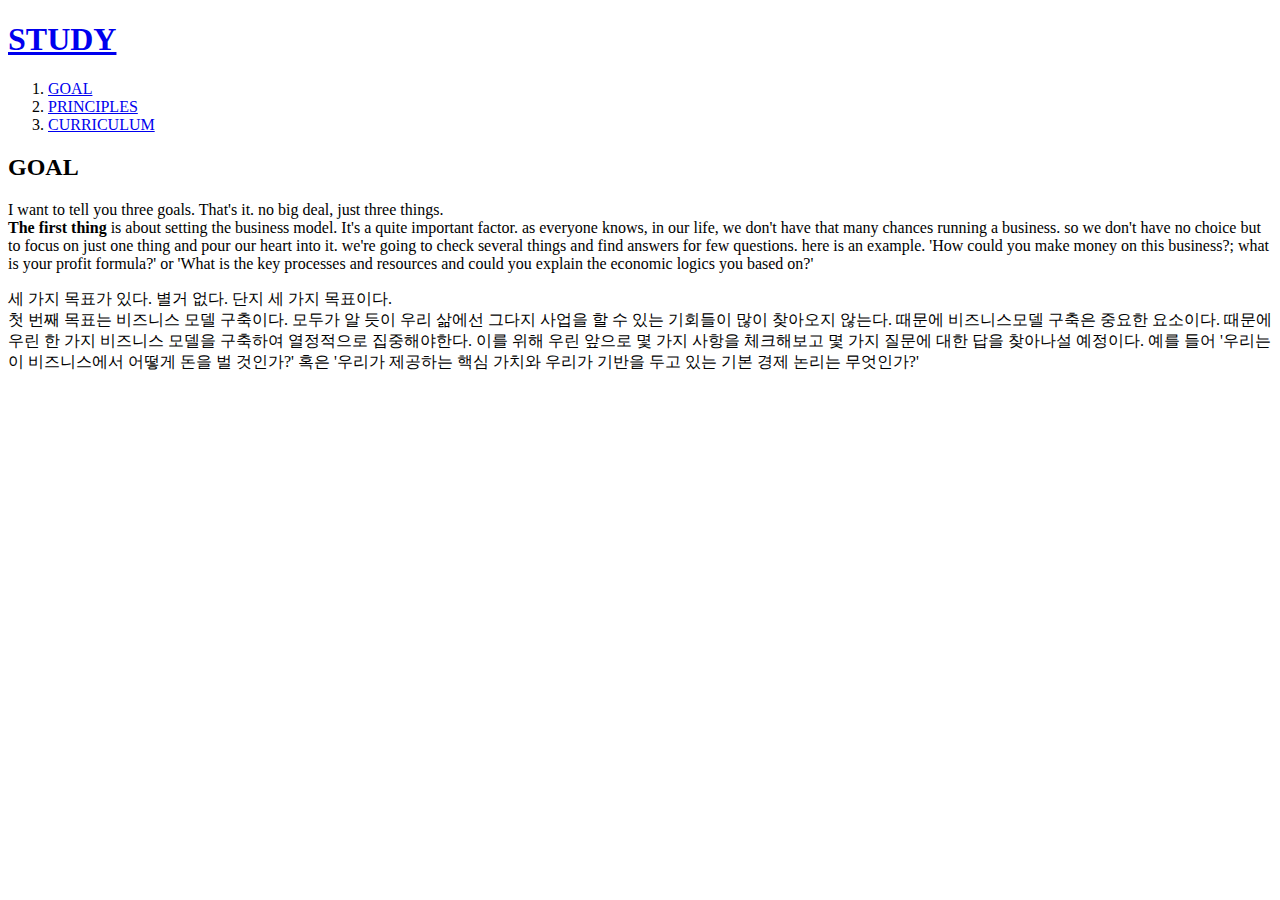
==== 1.html @ edc9ec72 "first version-reinvent" ====
<!doctype html>
<html>
<head>
<title>STUDY</title>
<meta charset="utf-8">
</head>
<body>
<H1><a href="index.html">STUDY</a></H1>
  <ol>
    <li><a href="1.html">GOAL</a></li>
    <li><a href="2.html">PRINCIPLES</a></li>
    <li><a href="3.html">CURRICULUM</a></li>
  </ol>

<h2>GOAL</h2>

<p>
  I want to tell you three goals. That's it. no big deal, just three things.
  <br>
  <strong>The first thing</strong> is about setting the business model.
  It's a quite important factor. as everyone knows, in our life, we don't have that many chances running a business.
  so we don't have no choice but to focus on just one thing and pour our heart into it.
  we're going to check several things and find answers for few questions.
  here is an example. 'How could you make money on this business?; what is your profit formula?'
  or 'What is the key processes and resources and could you explain the economic logics you based on?'
  </p>

<p>
  세 가지 목표가 있다. 별거 없다. 단지 세 가지 목표이다.<br>
  첫 번째 목표는 비즈니스 모델 구축이다. 모두가 알 듯이 우리 삶에선 그다지 사업을 할 수 있는 기회들이 많이 찾아오지 않는다.
  때문에 비즈니스모델 구축은 중요한 요소이다. 때문에 우린 한 가지 비즈니스 모델을 구축하여 열정적으로 집중해야한다.
  이를 위해 우린 앞으로 몇 가지 사항을 체크해보고 몇 가지 질문에 대한 답을 찾아나설 예정이다. 예를 들어 '우리는 이 비즈니스에서 어떻게 돈을 벌 것인가?'
  혹은 '우리가 제공하는 핵심 가치와 우리가 기반을 두고 있는 기본 경제 논리는 무엇인가?'

</body>
</html>
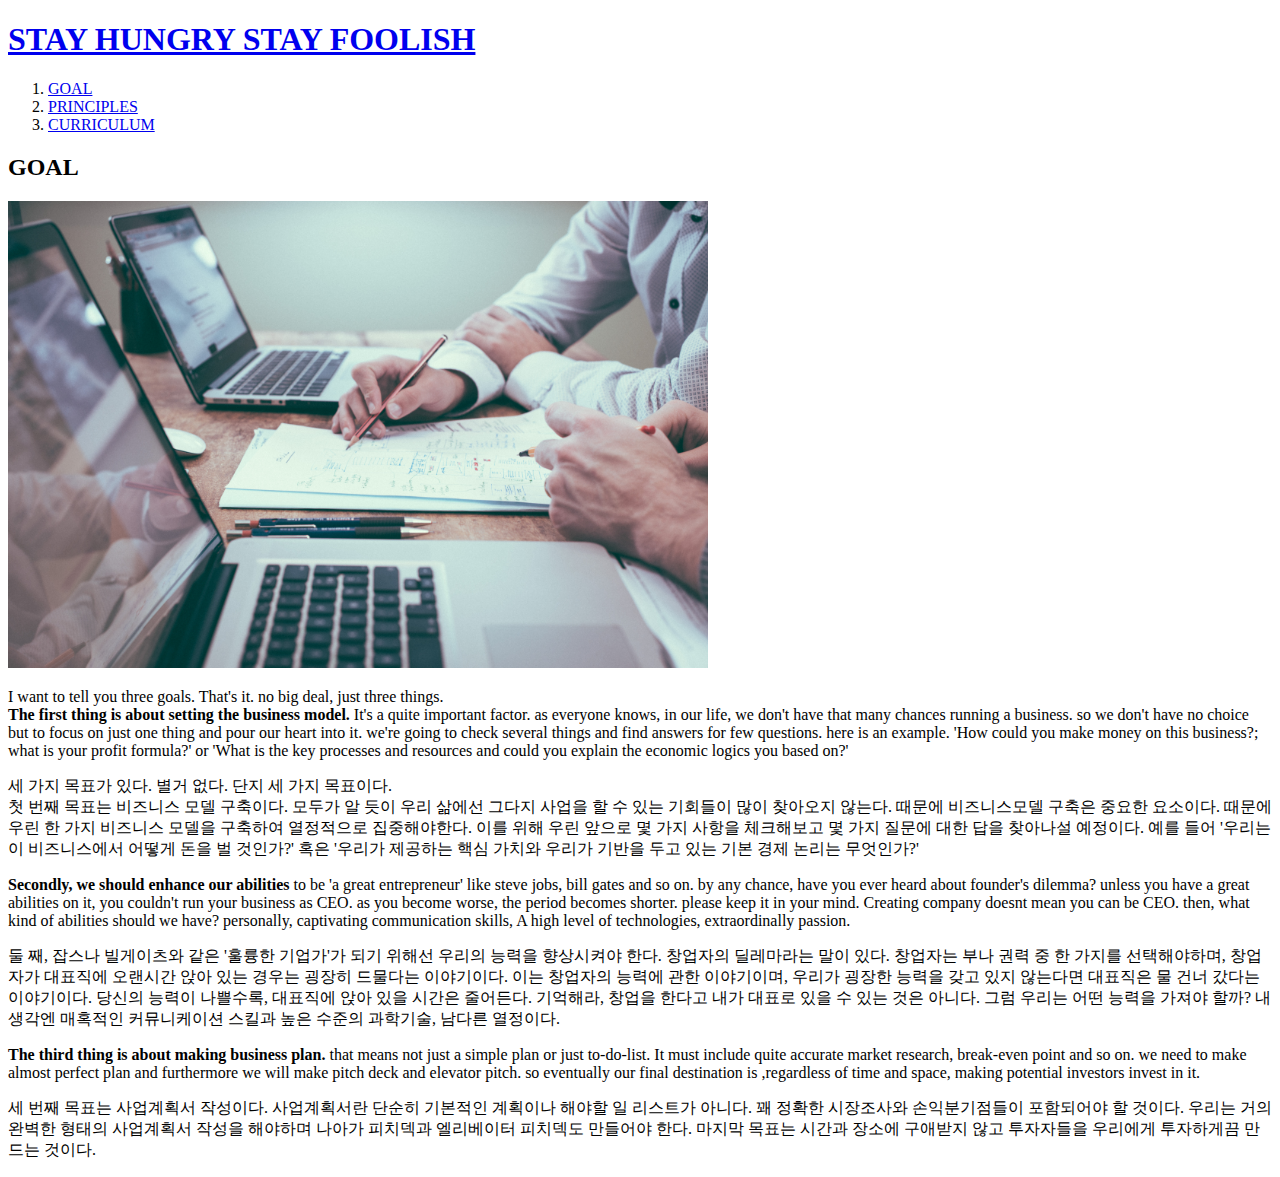
==== commit 103b1f08: "Second version (before starting study)" ====
--- a/1.html
+++ b/1.html
@@ -5,7 +5,7 @@
 <meta charset="utf-8">
 </head>
 <body>
-<H1><a href="index.html">STUDY</a></H1>
+<H1><a href="index.html">STAY HUNGRY STAY FOOLISH</a></H1>
   <ol>
     <li><a href="1.html">GOAL</a></li>
     <li><a href="2.html">PRINCIPLES</a></li>
@@ -13,11 +13,11 @@
   </ol>
 
 <h2>GOAL</h2>
-
+<img src="goal.jpg" width="700">
 <p>
   I want to tell you three goals. That's it. no big deal, just three things.
   <br>
-  <strong>The first thing</strong> is about setting the business model.
+  <strong>The first thing is about setting the business model.</strong>
   It's a quite important factor. as everyone knows, in our life, we don't have that many chances running a business.
   so we don't have no choice but to focus on just one thing and pour our heart into it.
   we're going to check several things and find answers for few questions.
@@ -31,6 +31,32 @@
   때문에 비즈니스모델 구축은 중요한 요소이다. 때문에 우린 한 가지 비즈니스 모델을 구축하여 열정적으로 집중해야한다.
   이를 위해 우린 앞으로 몇 가지 사항을 체크해보고 몇 가지 질문에 대한 답을 찾아나설 예정이다. 예를 들어 '우리는 이 비즈니스에서 어떻게 돈을 벌 것인가?'
   혹은 '우리가 제공하는 핵심 가치와 우리가 기반을 두고 있는 기본 경제 논리는 무엇인가?'
-
+</p>
+<p>
+  <strong>Secondly, we should enhance our abilities</strong> to be 'a great entrepreneur' like steve jobs, bill gates and so on.
+  by any chance, have you ever heard about founder's dilemma? unless you have a great abilities on it,
+   you couldn't run your business as CEO. as you become worse, the period becomes shorter.
+  please keep it in your mind. Creating company doesnt mean you can be CEO.
+  then, what kind of abilities should we have? personally, captivating communication skills,
+  A high level of technologies, extraordinally passion.
+  </p>
+<p>
+  둘 째, 잡스나 빌게이츠와 같은 '훌륭한 기업가'가 되기 위해선 우리의 능력을 향상시켜야 한다. 창업자의 딜레마라는 말이 있다.
+  창업자는 부나 권력 중 한 가지를 선택해야하며, 창업자가 대표직에 오랜시간 앉아 있는 경우는 굉장히 드물다는 이야기이다.
+  이는 창업자의 능력에 관한 이야기이며, 우리가 굉장한 능력을 갖고 있지 않는다면 대표직은 물 건너 갔다는 이야기이다.
+  당신의 능력이 나쁠수록, 대표직에 앉아 있을 시간은 줄어든다. 기억해라, 창업을 한다고 내가 대표로 있을 수 있는 것은 아니다.
+  그럼 우리는 어떤 능력을 가져야 할까? 내 생각엔 매혹적인 커뮤니케이션 스킬과 높은 수준의 과학기술, 남다른 열정이다.
+</p>
+<p>
+  <strong>The third thing is about making business plan.</strong> that means not just a simple plan or just to-do-list.
+  It must include quite accurate market research, break-even point and so on.
+  we need to make almost perfect plan and furthermore we will make pitch deck and elevator pitch.
+  so eventually our final destination is ,regardless of time and space, making potential investors invest in it.
+  </p>
+  <p>
+    세 번째 목표는 사업계획서 작성이다. 사업계획서란 단순히 기본적인 계획이나 해야할 일 리스트가 아니다. 꽤 정확한 시장조사와 손익분기점들이 포함되어야 할 것이다.
+    우리는 거의 완벽한 형태의 사업계획서 작성을 해야하며 나아가 피치덱과 엘리베이터 피치덱도 만들어야 한다.
+    마지막 목표는 시간과 장소에 구애받지 않고 투자자들을 우리에게 투자하게끔 만드는 것이다.
+    </p>
 </body>
 </html>
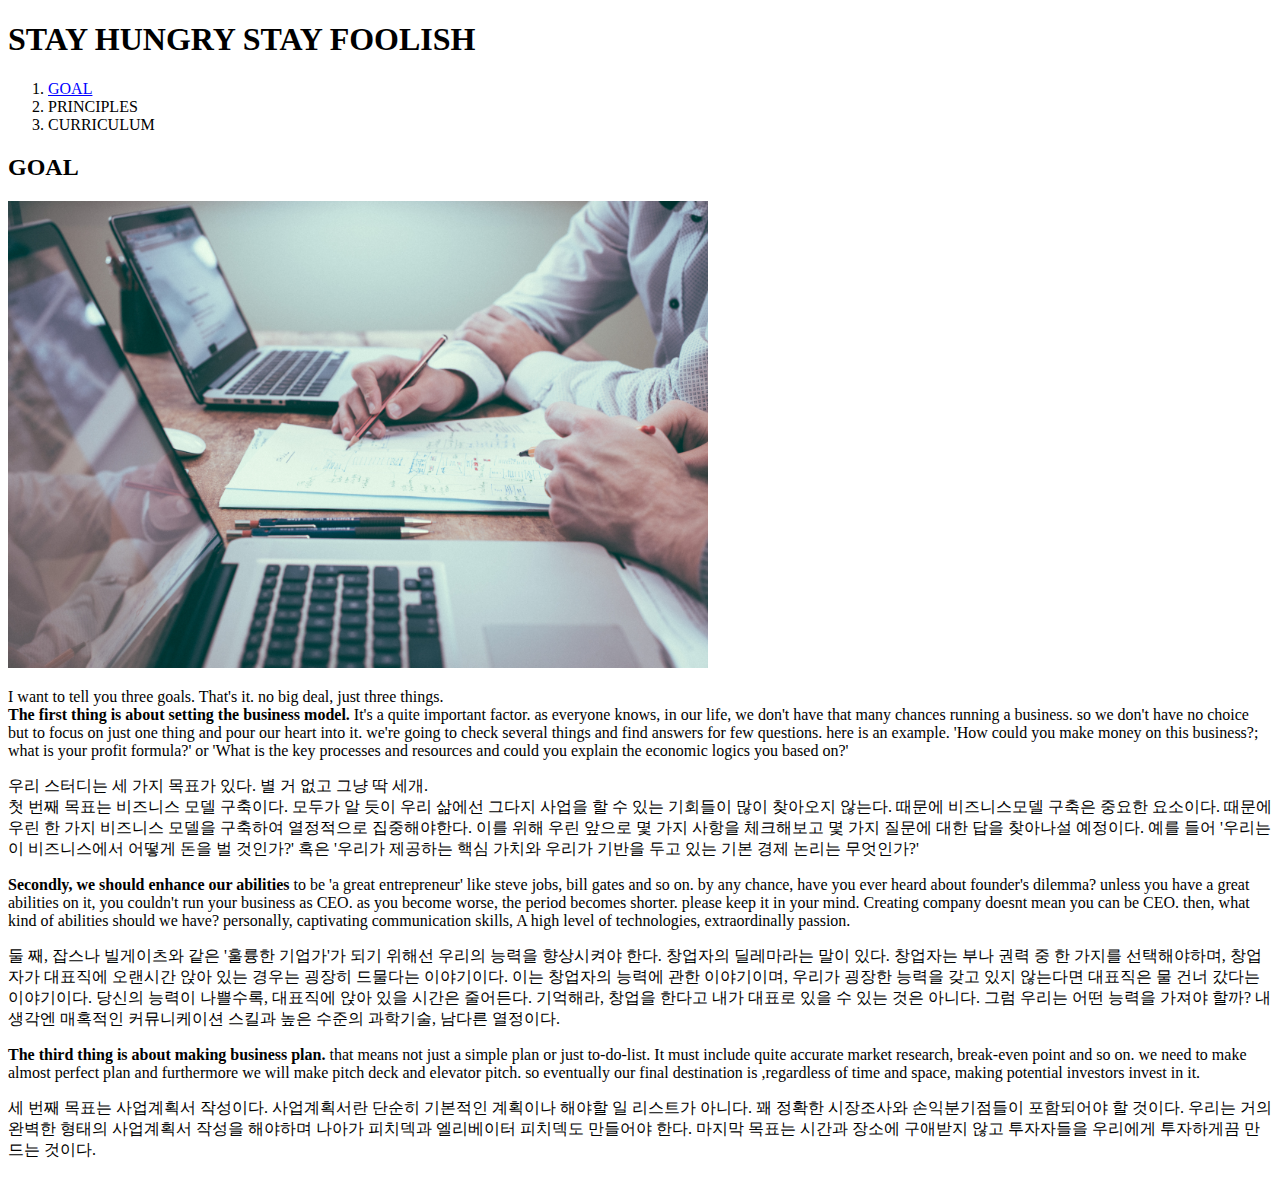
==== commit 17d5b046: "Add files via upload" ====
--- a/1.html
+++ b/1.html
@@ -3,11 +3,19 @@
 <head>
 <title>STUDY</title>
 <meta charset="utf-8">
+<style>
+a {
+  color:black;
+  text-decoration: none;
+
+}
+</style>
+
 </head>
 <body>
 <H1><a href="index.html">STAY HUNGRY STAY FOOLISH</a></H1>
   <ol>
-    <li><a href="1.html">GOAL</a></li>
+    <li><a href="1.html"style="color:blue;text-decoration:underline">GOAL</a></li>
     <li><a href="2.html">PRINCIPLES</a></li>
     <li><a href="3.html">CURRICULUM</a></li>
   </ol>
@@ -26,7 +34,7 @@
   </p>
 
 <p>
-  세 가지 목표가 있다. 별거 없다. 단지 세 가지 목표이다.<br>
+  우리 스터디는 세 가지 목표가 있다. 별 거 없고 그냥 딱 세개.<br>
   첫 번째 목표는 비즈니스 모델 구축이다. 모두가 알 듯이 우리 삶에선 그다지 사업을 할 수 있는 기회들이 많이 찾아오지 않는다.
   때문에 비즈니스모델 구축은 중요한 요소이다. 때문에 우린 한 가지 비즈니스 모델을 구축하여 열정적으로 집중해야한다.
   이를 위해 우린 앞으로 몇 가지 사항을 체크해보고 몇 가지 질문에 대한 답을 찾아나설 예정이다. 예를 들어 '우리는 이 비즈니스에서 어떻게 돈을 벌 것인가?'
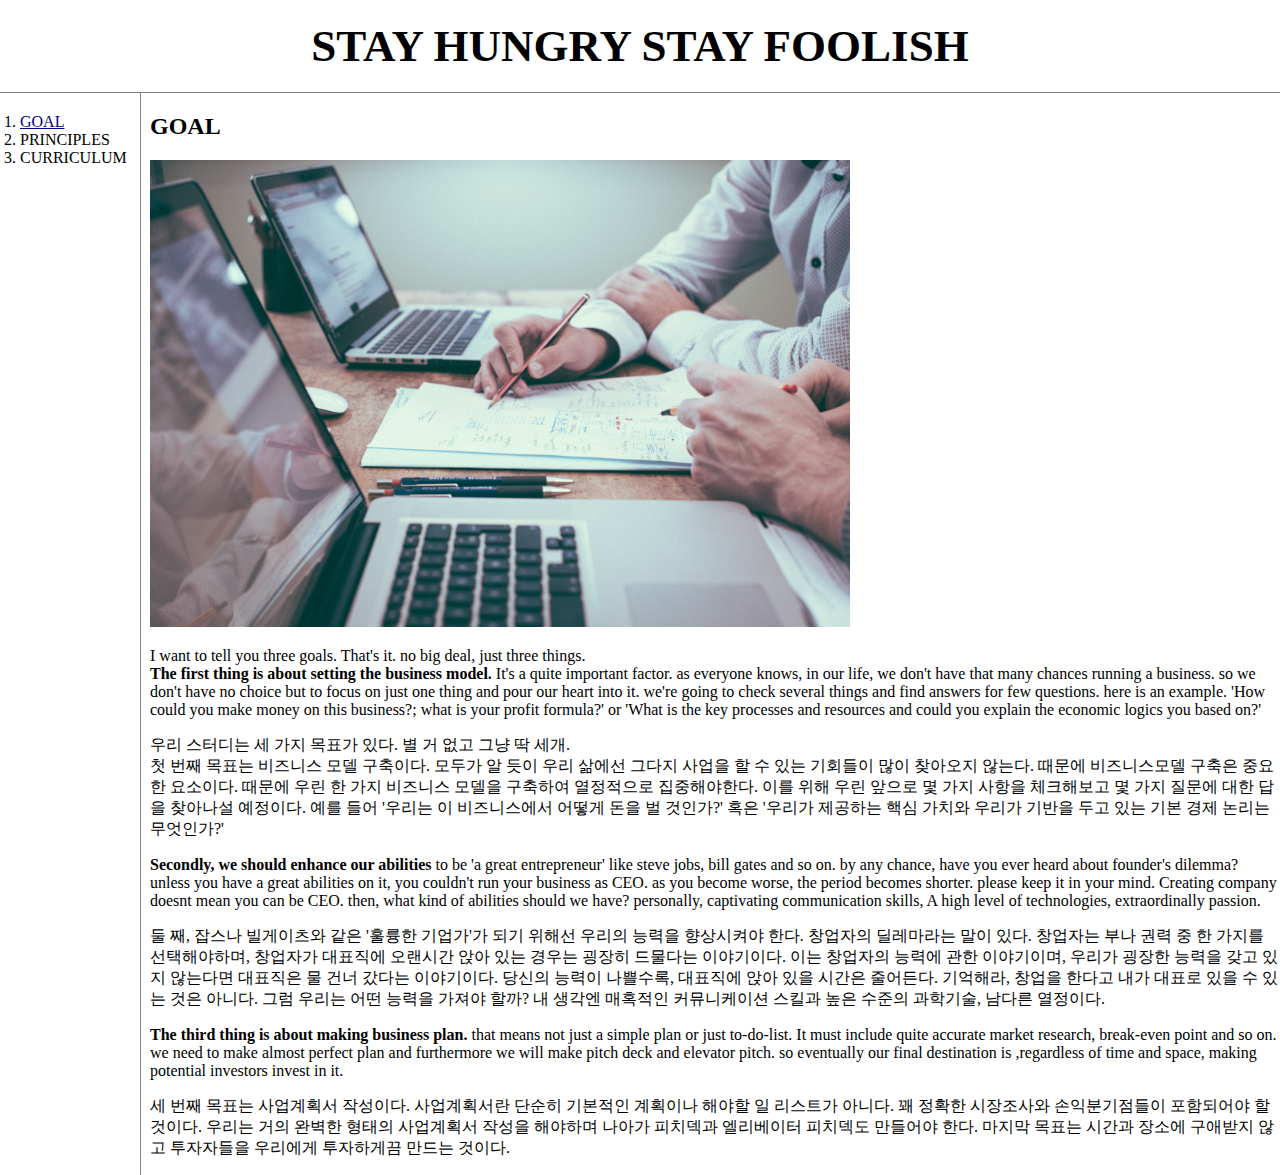
==== commit f4ce0ad4: "after learning CSS" ====
--- a/1.html
+++ b/1.html
@@ -3,23 +3,17 @@
 <head>
 <title>STUDY</title>
 <meta charset="utf-8">
-<style>
-a {
-  color:black;
-  text-decoration: none;
-
-}
-</style>
-
+<link rel="stylesheet" href="style.css">
 </head>
 <body>
 <H1><a href="index.html">STAY HUNGRY STAY FOOLISH</a></H1>
+<div id="body">
   <ol>
-    <li><a href="1.html"style="color:blue;text-decoration:underline">GOAL</a></li>
+    <li><a href="1.html"style="color:navy;text-decoration:underline">GOAL</a></li>
     <li><a href="2.html">PRINCIPLES</a></li>
     <li><a href="3.html">CURRICULUM</a></li>
   </ol>
-
+<div>
 <h2>GOAL</h2>
 <img src="goal.jpg" width="700">
 <p>
@@ -66,5 +60,7 @@
     우리는 거의 완벽한 형태의 사업계획서 작성을 해야하며 나아가 피치덱과 엘리베이터 피치덱도 만들어야 한다.
     마지막 목표는 시간과 장소에 구애받지 않고 투자자들을 우리에게 투자하게끔 만드는 것이다.
     </p>
+  </div>
+</div>
 </body>
 </html>
--- a/style.css
+++ b/style.css
@@ -0,0 +1,26 @@
+body{
+  margin:0;
+}
+a {
+  color:black;
+  text-decoration: none;
+}
+h1{
+font-size:45px;
+text-align: center;
+border-bottom:gray solid 1px;
+margin:0;
+padding:20px;
+}
+
+#body ol{
+  border-right:1px gray solid;
+  width:100px;
+  margin:0;
+  padding:20px;
+}
+
+#body{
+  display:grid;
+  grid-template-columns:150px 1fr;
+}
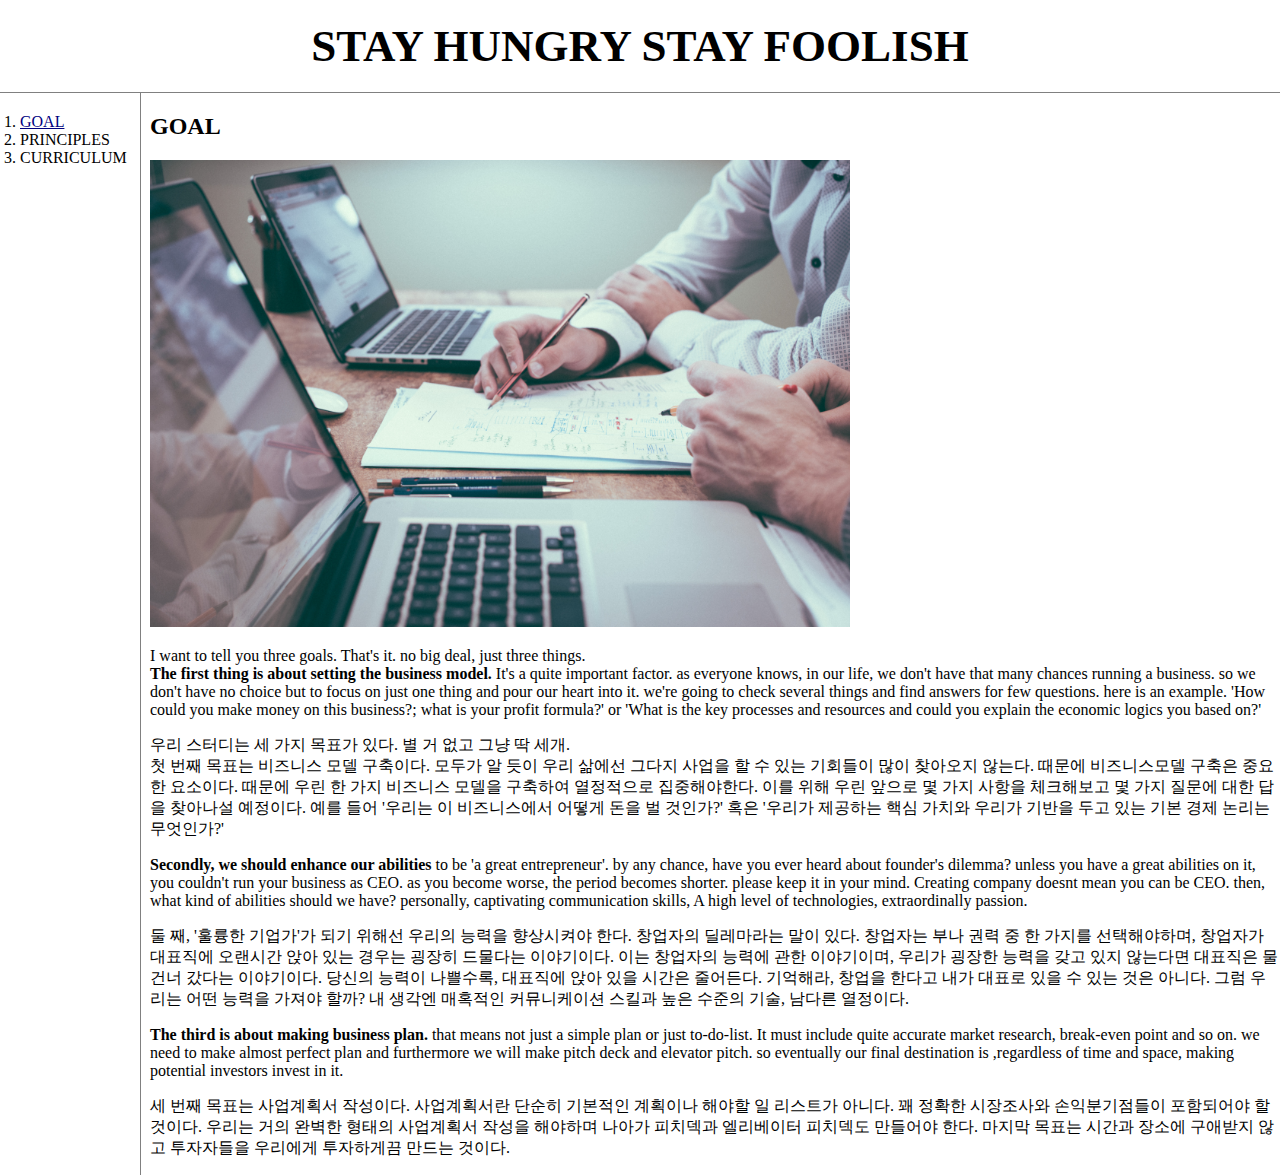
==== commit aa614186: "Add files via upload" ====
--- a/1.html
+++ b/1.html
@@ -35,7 +35,7 @@
   혹은 '우리가 제공하는 핵심 가치와 우리가 기반을 두고 있는 기본 경제 논리는 무엇인가?'
 </p>
 <p>
-  <strong>Secondly, we should enhance our abilities</strong> to be 'a great entrepreneur' like steve jobs, bill gates and so on.
+  <strong>Secondly, we should enhance our abilities</strong> to be 'a great entrepreneur'.
   by any chance, have you ever heard about founder's dilemma? unless you have a great abilities on it,
    you couldn't run your business as CEO. as you become worse, the period becomes shorter.
   please keep it in your mind. Creating company doesnt mean you can be CEO.
@@ -43,14 +43,14 @@
   A high level of technologies, extraordinally passion.
   </p>
 <p>
-  둘 째, 잡스나 빌게이츠와 같은 '훌륭한 기업가'가 되기 위해선 우리의 능력을 향상시켜야 한다. 창업자의 딜레마라는 말이 있다.
+  둘 째, '훌륭한 기업가'가 되기 위해선 우리의 능력을 향상시켜야 한다. 창업자의 딜레마라는 말이 있다.
   창업자는 부나 권력 중 한 가지를 선택해야하며, 창업자가 대표직에 오랜시간 앉아 있는 경우는 굉장히 드물다는 이야기이다.
   이는 창업자의 능력에 관한 이야기이며, 우리가 굉장한 능력을 갖고 있지 않는다면 대표직은 물 건너 갔다는 이야기이다.
   당신의 능력이 나쁠수록, 대표직에 앉아 있을 시간은 줄어든다. 기억해라, 창업을 한다고 내가 대표로 있을 수 있는 것은 아니다.
-  그럼 우리는 어떤 능력을 가져야 할까? 내 생각엔 매혹적인 커뮤니케이션 스킬과 높은 수준의 과학기술, 남다른 열정이다.
+  그럼 우리는 어떤 능력을 가져야 할까? 내 생각엔 매혹적인 커뮤니케이션 스킬과 높은 수준의 기술, 남다른 열정이다.
 </p>
 <p>
-  <strong>The third thing is about making business plan.</strong> that means not just a simple plan or just to-do-list.
+  <strong>The third is about making business plan.</strong> that means not just a simple plan or just to-do-list.
   It must include quite accurate market research, break-even point and so on.
   we need to make almost perfect plan and furthermore we will make pitch deck and elevator pitch.
   so eventually our final destination is ,regardless of time and space, making potential investors invest in it.
